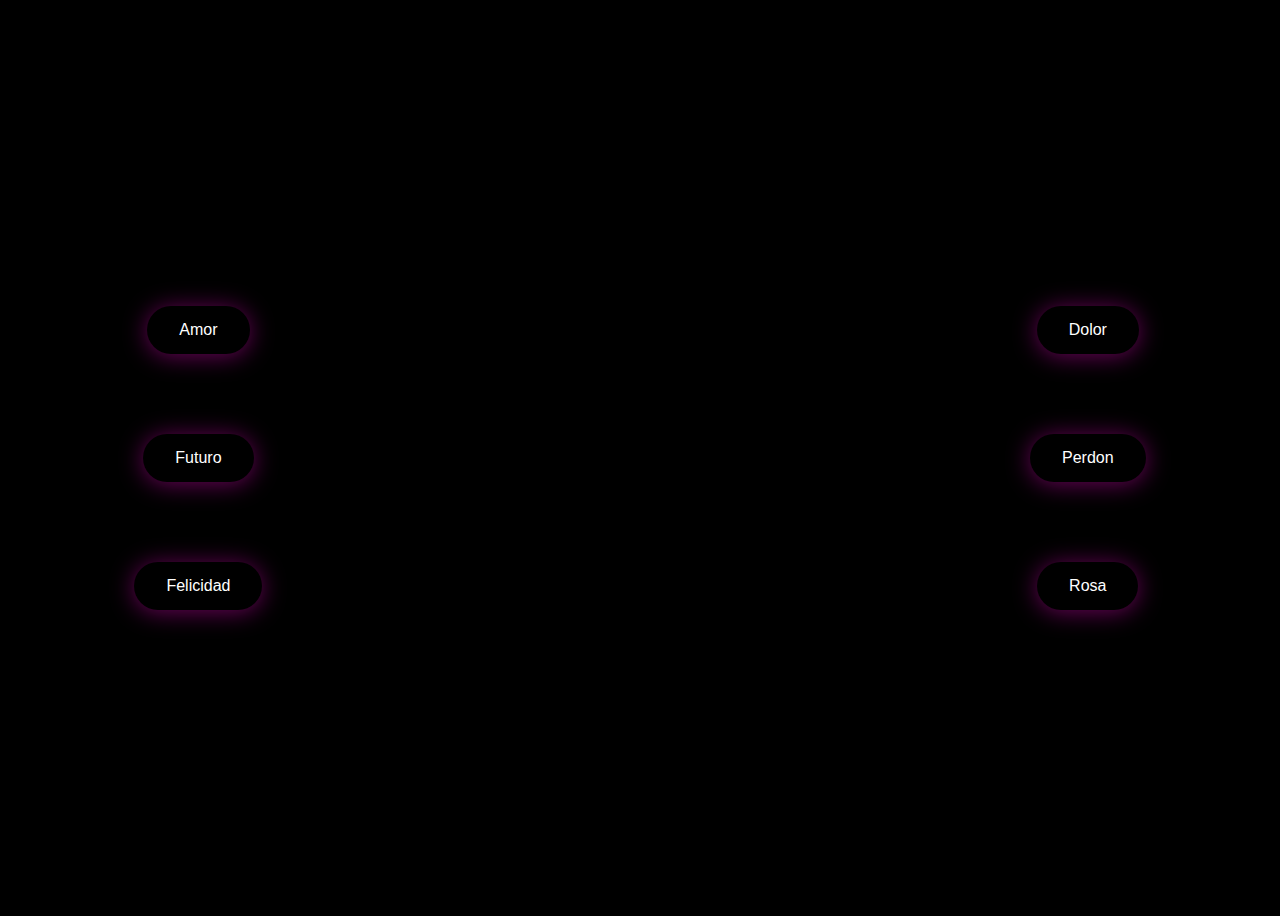
==== index.html @ 9c9c369a "InitialCommit" ====
<!DOCTYPE html>
<html>
<head>
    <title>Para ti, siempre</title>
    <link rel="stylesheet" type="text/css" href="estilos.css">
    <link rel="icon" href="img/corazon.png" type="image/x-icon">
</head>
<body>
    <div class="contenedor">
        <div class="lado izquierdo">
            <div class="boton" onclick="toggleDropdown('menu1')">Amor</div>
            <div class="boton" onclick="toggleDropdown('menu2')">Futuro</div>
            <div class="boton" onclick="toggleDropdown('menu3')">Felicidad</div>
        </div>
        <div class="lado derecho">
            <div class="boton" onclick="toggleDropdown('menu4')">Dolor</div>
            <div class="boton" onclick="toggleDropdown('menu5')">Perdon</div>
            <div class="boton" id="rosa">Rosa</div>
        </div>
    </div>
    <div id="menu1" class="dropdown-content">
        <h1>AMOR</h1>
        <p>Quiero que sepas, en este viaje a veces solitario que llamamos vida, que hubo un instante, un cruce de caminos, donde alguien vio tu luz y se sintió tocado por ella. Aunque nuestras sendas no se entrelazaron de la manera que los cuentos de hadas sugieren, este encuentro dejó una marca, un recuerdo cálido en el corazón.
            <br><br>Si alguna vez te encuentras dudando de tu brillo, si las sombras de la soledad se alargan hasta hacerte sentir olvidada, vuelve a esta página. Déjala ser tu recordatorio silencioso de que, en algún momento, alguien te vio, te valoró y deseó lo mejor para ti.
            <br><br>No necesitas compromiso para saber que eres digna de amor y admiración. Este mensaje es un faro, un refugio para esos días en que necesitas recordar que tu luz brilló lo suficientemente fuerte como para iluminar el camino de alguien, aunque fuera solo por un instante. Siempre habrá belleza en lo que compartimos, y siempre habrá alguien que te lleve en un rincón cálido de su corazón.
            <br><br>Que estas palabras te sirvan de consuelo, un abrazo desde la distancia, un susurro que dice: "Alguien piensa en ti". Que el recuerdo de nuestro breve encuentro sea un bálsamo en los días nublados y un faro de esperanza en los oscuros. Siempre serás valorada, siempre serás recordada con cariño.</p>
    </div>
    <div id="menu2" class="dropdown-content">
        <h1>FUTURO</h1>
        <p>La vida está llena de cambios y desafíos, y es imposible predecir dónde estaremos mañana. Pero eso no significa que debamos olvidar los momentos o las personas que nos marcaron. Este mensaje es para asegurarte que, pase lo que pase, alguien cree en ti y en tu capacidad para enfrentar lo que venga.
            <br><br>No necesitamos estar en el mismo camino para apoyarnos mutuamente. Así que, mientras avanzas, persiguiendo tus sueños y metas, espero que recuerdes que tienes mi apoyo.</p>
    </div>
    <div id="menu3" class="dropdown-content">
        <h1>FELICIDAD</h1>
        <p>A medida que avanzas hacia el futuro, hay algo que realmente espero para ti: tu felicidad. Nuestros caminos se cruzaron por un momento, pero el deseo de verte feliz permanece. Quiero que sepas que, sin importar dónde te lleve la vida, alguien desea lo mejor para ti, especialmente tu felicidad.
            <br><br>La vida está llena de giros y vueltas, y cada experiencia es una oportunidad para crecer y encontrar alegría, incluso en los pequeños momentos. Espero que busques y encuentres esas chispas de alegría que iluminan los días más grises, que persigas lo que te hace sonreír y te llena de energía.
            <br><br>Recuerda que la felicidad a veces viene de las fuentes más inesperadas y a menudo es una elección. En los días difíciles, espero que elijas encontrar algo positivo, algo que te haga sentir un poco mejor. Y en los buenos días, que tu felicidad se multiplique y se extienda a quienes te rodean.
        </p>
    </div>
    <div id="menu4" class="dropdown-content">
        <h1>DOLOR</h1>
        <p>Quiero abarcar ambos lados de la moneda y quisiera hablar sobre el dolor, el cual es un recordatorio de nuestras pérdidas, nuestros fracasos y los momentos que nos gustaría olvidar. Sin embargo, también es un maestro, aunque duro, que nos enseña sobre la resiliencia, la fortaleza y la capacidad de seguir adelante, incluso cuando pensamos que no podemos.
            <br><br>El dolor puede hacernos sentir aislados, como si estuviéramos atrapados en una tormenta sin fin. Pero recuerda, después de la lluvia más intensa, el sol vuelve a brillar. Este es mi deseo para ti: que encuentres tu camino hacia la luz después de la tormenta, que el dolor de hoy se convierta en la fortaleza de mañana. :)
        </p>
    </div>
    <div id="menu5" class="dropdown-content">
        <h1>PERDON</h1>
        <p>Me encuentro escribiéndote esto desde un lugar de reflexión profunda y sincero arrepentimiento. Reconocer el daño que causé es el primer paso en mi camino hacia la redención, y aunque las palabras nunca puedan borrar completamente el dolor, espero que puedan servir como puente hacia un entendimiento y, quizás, hacia el perdón.
            <br><br>Cometí errores, y por eso, te pido sinceramente disculpas. No hay excusas para mis acciones, ni palabras que puedan cambiar el pasado. Sin embargo, estoy comprometido a aprender de estos errores, a ser una mejor persona, una que no repita las faltas que te hirieron.
            <br><br>El perdón es un regalo que no se da por merecimiento, sino por gracia. No te pido que olvides, porque sé que lo que sucedió dejó marcas. Más bien, te pido la oportunidad de demostrar que el arrepentimiento puede transformarse en cambio real. Quiero que sepas que estoy trabajando en mí mismo, tratando de entender las razones detrás de mis acciones y asegurándome de que en el futuro, seré alguien que sume positivamente a las vidas de los demás, en lugar de causar dolor. 
            <br><br>Y tu siempre seras recordatorio de eso :)</p>
    </div>
    <script src="script.js"></script>
</body>
</html>
---- estilos.css ----
body {
    background: url('https://images.unsplash.com/photo-1623183073884-84163e7b857d?q=80&w=1887&auto=format&fit=crop&ixlib=rb-4.0.3&ixid=M3wxMjA3fDB8MHxwaG90by1wYWdlfHx8fGVufDB8fHx8fA%3D%3D') no-repeat center center; /* Reemplaza con la URL directa de la imagen */
    background-size: cover; /* Cambia a tu imagen de fondo */
    background-color: #000000;
    font-family: Arial, sans-serif;
    height: 100vh;
    display: flex;
    justify-content: center;
    align-items: center;
}

.contenedor {
    display: flex;
    justify-content: space-between;
    width: 80%;
}

.lado {
    display: flex;
    flex-direction: column;
    align-items: center; /* Centra los botones en el eje vertical */
}

.boton {
    background-color: rgb(0, 0, 0); /* O considerar el color de fondo de .boton */
    color: white;
    padding: 15px 32px; /* O ajustar según .boton */
    text-align: center;
    text-decoration: none;
    font-size: 16px; /* O el tamaño de .boton */
    margin: 40px 0; /* Mantener para la posición */
    cursor: pointer;
    border: none;
    border-radius: 25px; /* O ajustar según .boton */
    position: relative;

    font-family: 'Helvetica', 'Arial', sans-serif;
    -webkit-appearance: none;
    appearance: none;
    transition: transform ease-in 0.1s, box-shadow ease-in 0.25s;
    box-shadow: 0 2px 25px rgba(211, 6, 180, 0.5);
}

.boton:focus {
    outline: 0;
  }
  .boton:before, .boton:after {
    position: absolute;
    content: '';
    display: block;
    width: 140%;
    height: 100%;
    left: -20%;
    z-index: -1000;
    transition: all ease-in-out 0.5s;
    background-repeat: no-repeat;
  }
  .boton:before {
    display: none;
    top: -75%;
    background-image: radial-gradient(circle, #ffffff 20%, transparent 20%), radial-gradient(circle, transparent 20%, #ff00ff 20%, transparent 30%), radial-gradient(circle, #ffffff 20%, transparent 20%), radial-gradient(circle, #ff00ff 20%, transparent 20%), radial-gradient(circle, transparent 10%, #ffffff 15%, transparent 20%), radial-gradient(circle, #ff00ff 20%, transparent 20%), radial-gradient(circle, #ffffff 20%, transparent 20%), radial-gradient(circle, #ff00ff 20%, transparent 20%), radial-gradient(circle, #ffffff 20%, transparent 20%);
    background-size: 10% 10%, 20% 20%, 15% 15%, 20% 20%, 18% 18%, 10% 10%, 15% 15%, 10% 10%, 18% 18%;
  }
  .boton:after {
    display: none;
    bottom: -75%;
    background-image: radial-gradient(circle, #ffffff 20%, transparent 20%), radial-gradient(circle, #ff00ff 20%, transparent 20%), radial-gradient(circle, transparent 10%, #ffffff 15%, transparent 20%), radial-gradient(circle, #ff00ff 20%, transparent 20%), radial-gradient(circle, #ffffff 20%, transparent 20%), radial-gradient(circle, #ff00ff 20%, transparent 20%), radial-gradient(circle, #ffffff 20%, transparent 20%);
    background-size: 15% 15%, 20% 20%, 18% 18%, 20% 20%, 15% 15%, 10% 10%, 20% 20%;
  }
  .boton:active {
    transform: scale(0.9);
    background-color: #000000;
    box-shadow: 0 2px 25px rgb(220, 76, 151);
  }
  .boton.animate:before {
    display: block;
    animation: topBubbles ease-in-out 0.75s forwards;
  }
  .boton.animate:after {
    display: block;
    animation: bottomBubbles ease-in-out 0.75s forwards;
  }
  @keyframes topBubbles {
    0% {
      background-position: 5% 90%, 10% 90%, 10% 90%, 15% 90%, 25% 90%, 25% 90%, 40% 90%, 55% 90%, 70% 90%;
   }
    50% {
      background-position: 0% 80%, 0% 20%, 10% 40%, 20% 0%, 30% 30%, 22% 50%, 50% 50%, 65% 20%, 90% 30%;
   }
    100% {
      background-position: 0% 70%, 0% 10%, 10% 30%, 20% -10%, 30% 20%, 22% 40%, 50% 40%, 65% 10%, 90% 20%;
      background-size: 0% 0%, 0% 0%, 0% 0%, 0% 0%, 0% 0%, 0% 0%;
   }
  }
  @keyframes bottomBubbles {
    0% {
      background-position: 10% -10%, 30% 10%, 55% -10%, 70% -10%, 85% -10%, 70% -10%, 70% 0%;
   }
    50% {
      background-position: 0% 80%, 20% 80%, 45% 60%, 60% 100%, 75% 70%, 95% 60%, 105% 0%;
   }
    100% {
      background-position: 0% 90%, 20% 90%, 45% 70%, 60% 110%, 75% 80%, 95% 70%, 110% 10%;
      background-size: 0% 0%, 0% 0%, 0% 0%, 0% 0%, 0% 0%, 0% 0%;
   }
  }
  

.dropdown-content {
    display: none;
    position: fixed;
    left: 50%;
    transform: translateX(-50%);
    background-color: #f9f9f9;
    min-width: 160px;
    box-shadow: 0px 8px 16px 0px rgba(0,0,0,0.2);
    padding: 12px 16px;
    z-index: 1;
    border-radius: 10px;
}

.dropdown-content::before {
    content: "";
    position: absolute;
    top: 0;
    left: 0;
    z-index: -1;
    width: 100%;
    height: 100%;
    background: linear-gradient(
        45deg,
        pink, rgb(218, 115, 168), deeppink, rgb(255, 0, 106),
        pink, rgb(218, 115, 168), deeppink, rgb(255, 0, 106)
    );
    background-size: 800%;
    border-radius: 10px;
    filter: blur(8px);
    animation: glowing 20s linear infinite;
}

@keyframes glowing {
    0% {
        background-position: 0 0;
    }
    50% {
        background-position: 400% 0;
    }
    100% {
        background-position: 0 0;
    }
}

h1 {
    text-align: center;
}

@media (max-width: 600px) {
    .contenedor {
        flex-direction: column;
        width: 100%;
    }
    .boton {
        padding: 10px 20px;
        margin: 20px 0;
    }
    /* Otros ajustes para dispositivos móviles */
}
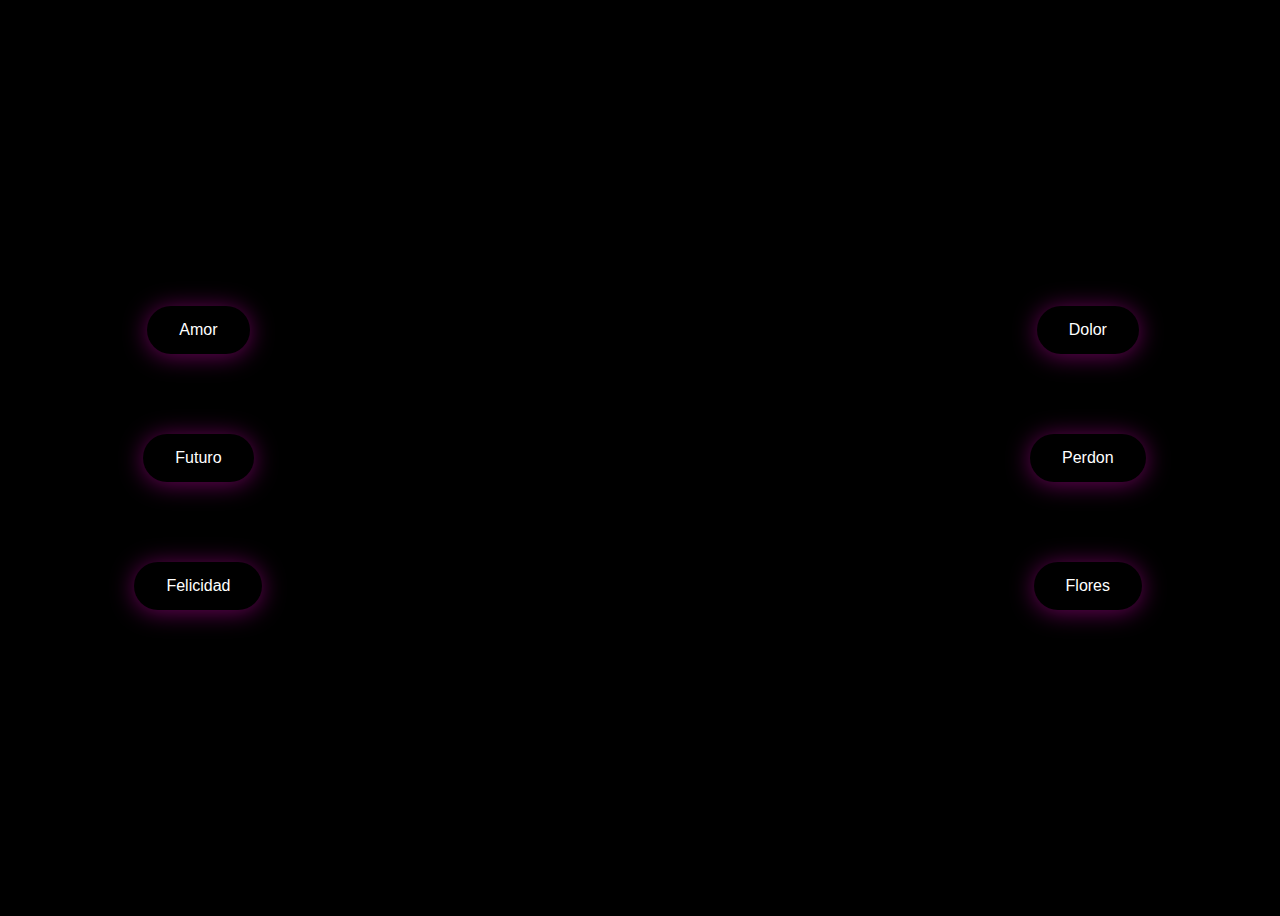
==== commit 26081748: "Update index.html" ====
--- a/index.html
+++ b/index.html
@@ -15,7 +15,7 @@
         <div class="lado derecho">
             <div class="boton" onclick="toggleDropdown('menu4')">Dolor</div>
             <div class="boton" onclick="toggleDropdown('menu5')">Perdon</div>
-            <div class="boton" id="rosa">Rosa</div>
+            <div class="boton" id="rosa">Flores</div>
         </div>
     </div>
     <div id="menu1" class="dropdown-content">
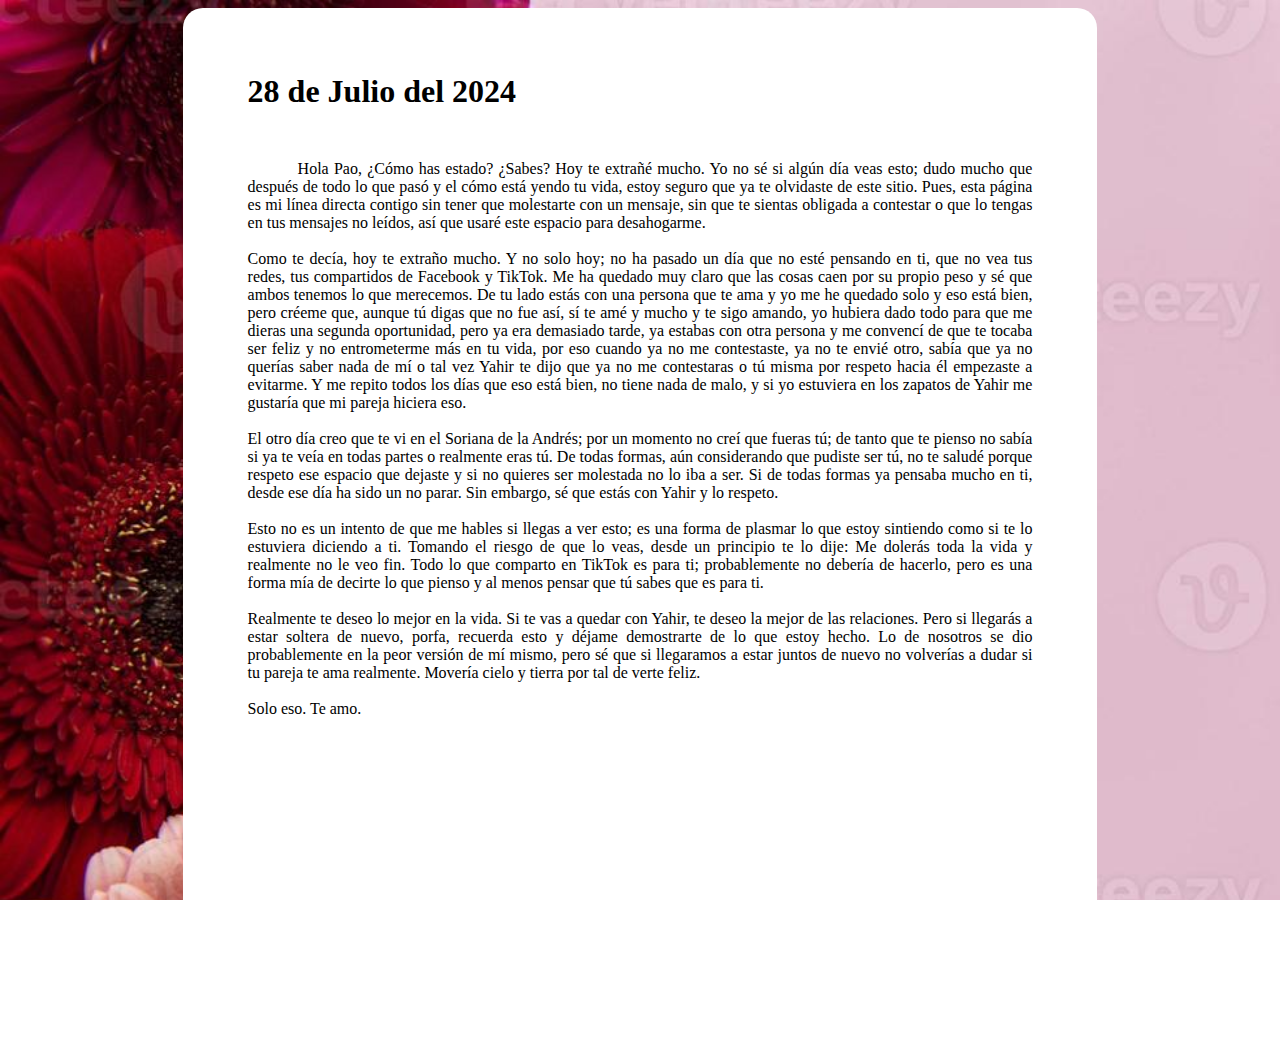
==== commit de0b7032: "Add files via upload" ====
--- a/index.html
+++ b/index.html
@@ -1,55 +1,28 @@
 <!DOCTYPE html>
-<html>
+<html lang="en">
 <head>
+    <meta charset="UTF-8">
+    <meta name="viewport" content="width=device-width, initial-scale=1.0">
     <title>Para ti, siempre</title>
-    <link rel="stylesheet" type="text/css" href="estilos.css">
     <link rel="icon" href="img/corazon.png" type="image/x-icon">
+    <link rel="stylesheet" href="css/diario.css">
 </head>
 <body>
-    <div class="contenedor">
-        <div class="lado izquierdo">
-            <div class="boton" onclick="toggleDropdown('menu1')">Amor</div>
-            <div class="boton" onclick="toggleDropdown('menu2')">Futuro</div>
-            <div class="boton" onclick="toggleDropdown('menu3')">Felicidad</div>
-        </div>
-        <div class="lado derecho">
-            <div class="boton" onclick="toggleDropdown('menu4')">Dolor</div>
-            <div class="boton" onclick="toggleDropdown('menu5')">Perdon</div>
-            <div class="boton" id="rosa">Flores</div>
-        </div>
-    </div>
-    <div id="menu1" class="dropdown-content">
-        <h1>AMOR</h1>
-        <p>Quiero que sepas, en este viaje a veces solitario que llamamos vida, que hubo un instante, un cruce de caminos, donde alguien vio tu luz y se sintió tocado por ella. Aunque nuestras sendas no se entrelazaron de la manera que los cuentos de hadas sugieren, este encuentro dejó una marca, un recuerdo cálido en el corazón.
-            <br><br>Si alguna vez te encuentras dudando de tu brillo, si las sombras de la soledad se alargan hasta hacerte sentir olvidada, vuelve a esta página. Déjala ser tu recordatorio silencioso de que, en algún momento, alguien te vio, te valoró y deseó lo mejor para ti.
-            <br><br>No necesitas compromiso para saber que eres digna de amor y admiración. Este mensaje es un faro, un refugio para esos días en que necesitas recordar que tu luz brilló lo suficientemente fuerte como para iluminar el camino de alguien, aunque fuera solo por un instante. Siempre habrá belleza en lo que compartimos, y siempre habrá alguien que te lleve en un rincón cálido de su corazón.
-            <br><br>Que estas palabras te sirvan de consuelo, un abrazo desde la distancia, un susurro que dice: "Alguien piensa en ti". Que el recuerdo de nuestro breve encuentro sea un bálsamo en los días nublados y un faro de esperanza en los oscuros. Siempre serás valorada, siempre serás recordada con cariño.</p>
-    </div>
-    <div id="menu2" class="dropdown-content">
-        <h1>FUTURO</h1>
-        <p>La vida está llena de cambios y desafíos, y es imposible predecir dónde estaremos mañana. Pero eso no significa que debamos olvidar los momentos o las personas que nos marcaron. Este mensaje es para asegurarte que, pase lo que pase, alguien cree en ti y en tu capacidad para enfrentar lo que venga.
-            <br><br>No necesitamos estar en el mismo camino para apoyarnos mutuamente. Así que, mientras avanzas, persiguiendo tus sueños y metas, espero que recuerdes que tienes mi apoyo.</p>
-    </div>
-    <div id="menu3" class="dropdown-content">
-        <h1>FELICIDAD</h1>
-        <p>A medida que avanzas hacia el futuro, hay algo que realmente espero para ti: tu felicidad. Nuestros caminos se cruzaron por un momento, pero el deseo de verte feliz permanece. Quiero que sepas que, sin importar dónde te lleve la vida, alguien desea lo mejor para ti, especialmente tu felicidad.
-            <br><br>La vida está llena de giros y vueltas, y cada experiencia es una oportunidad para crecer y encontrar alegría, incluso en los pequeños momentos. Espero que busques y encuentres esas chispas de alegría que iluminan los días más grises, que persigas lo que te hace sonreír y te llena de energía.
-            <br><br>Recuerda que la felicidad a veces viene de las fuentes más inesperadas y a menudo es una elección. En los días difíciles, espero que elijas encontrar algo positivo, algo que te haga sentir un poco mejor. Y en los buenos días, que tu felicidad se multiplique y se extienda a quienes te rodean.
+    <div class="caja">
+        <h1>28 de Julio del 2024</h1>
+        <p class="texto">
+            Hola Pao, ¿Cómo has estado? ¿Sabes? Hoy te extrañé mucho. Yo no sé si algún día veas esto; dudo mucho que después de todo lo que pasó y el cómo está yendo tu vida, estoy seguro que ya te olvidaste de este sitio. Pues, esta página es mi línea directa contigo sin tener que molestarte con un mensaje, sin que te sientas obligada a contestar o que lo tengas en tus mensajes no leídos, así que usaré este espacio para desahogarme.
+            <br><br>
+            Como te decía, hoy te extraño mucho. Y no solo hoy; no ha pasado un día que no esté pensando en ti, que no vea tus redes, tus compartidos de Facebook y TikTok. Me ha quedado muy claro que las cosas caen por su propio peso y sé que ambos tenemos lo que merecemos. De tu lado estás con una persona que te ama y yo me he quedado solo y eso está bien, pero créeme que, aunque tú digas que no fue así, sí te amé y mucho y te sigo amando, yo hubiera dado todo para que me dieras una segunda oportunidad, pero ya era demasiado tarde, ya estabas con otra persona y me convencí de que te tocaba ser feliz y no entrometerme más en tu vida, por eso cuando ya no me contestaste, ya no te envié otro, sabía que ya no querías saber nada de mí o tal vez Yahir te dijo que ya no me contestaras o tú misma por respeto hacia él empezaste a evitarme. Y me repito todos los días que eso está bien, no tiene nada de malo, y si yo estuviera en los zapatos de Yahir me gustaría que mi pareja hiciera eso.
+            <br><br>
+            El otro día creo que te vi en el Soriana de la Andrés; por un momento no creí que fueras tú; de tanto que te pienso no sabía si ya te veía en todas partes o realmente eras tú. De todas formas, aún considerando que pudiste ser tú, no te saludé porque respeto ese espacio que dejaste y si no quieres ser molestada no lo iba a ser. Si de todas formas ya pensaba mucho en ti, desde ese día ha sido un no parar. Sin embargo, sé que estás con Yahir y lo respeto.
+            <br><br>
+            Esto no es un intento de que me hables si llegas a ver esto; es una forma de plasmar lo que estoy sintiendo como si te lo estuviera diciendo a ti. Tomando el riesgo de que lo veas, desde un principio te lo dije: Me dolerás toda la vida y realmente no le veo fin. Todo lo que comparto en TikTok es para ti; probablemente no debería de hacerlo, pero es una forma mía de decirte lo que pienso y al menos pensar que tú sabes que es para ti.
+            <br><br>
+            Realmente te deseo lo mejor en la vida. Si te vas a quedar con Yahir, te deseo la mejor de las relaciones. Pero si llegarás a estar soltera de nuevo, porfa, recuerda esto y déjame demostrarte de lo que estoy hecho. Lo de nosotros se dio probablemente en la peor versión de mí mismo, pero sé que si llegaramos a estar juntos de nuevo no volverías a dudar si tu pareja te ama realmente. Movería cielo y tierra por tal de verte feliz.
+            <br><br>
+            Solo eso. Te amo.
         </p>
     </div>
-    <div id="menu4" class="dropdown-content">
-        <h1>DOLOR</h1>
-        <p>Quiero abarcar ambos lados de la moneda y quisiera hablar sobre el dolor, el cual es un recordatorio de nuestras pérdidas, nuestros fracasos y los momentos que nos gustaría olvidar. Sin embargo, también es un maestro, aunque duro, que nos enseña sobre la resiliencia, la fortaleza y la capacidad de seguir adelante, incluso cuando pensamos que no podemos.
-            <br><br>El dolor puede hacernos sentir aislados, como si estuviéramos atrapados en una tormenta sin fin. Pero recuerda, después de la lluvia más intensa, el sol vuelve a brillar. Este es mi deseo para ti: que encuentres tu camino hacia la luz después de la tormenta, que el dolor de hoy se convierta en la fortaleza de mañana. :)
-        </p>
-    </div>
-    <div id="menu5" class="dropdown-content">
-        <h1>PERDON</h1>
-        <p>Me encuentro escribiéndote esto desde un lugar de reflexión profunda y sincero arrepentimiento. Reconocer el daño que causé es el primer paso en mi camino hacia la redención, y aunque las palabras nunca puedan borrar completamente el dolor, espero que puedan servir como puente hacia un entendimiento y, quizás, hacia el perdón.
-            <br><br>Cometí errores, y por eso, te pido sinceramente disculpas. No hay excusas para mis acciones, ni palabras que puedan cambiar el pasado. Sin embargo, estoy comprometido a aprender de estos errores, a ser una mejor persona, una que no repita las faltas que te hirieron.
-            <br><br>El perdón es un regalo que no se da por merecimiento, sino por gracia. No te pido que olvides, porque sé que lo que sucedió dejó marcas. Más bien, te pido la oportunidad de demostrar que el arrepentimiento puede transformarse en cambio real. Quiero que sepas que estoy trabajando en mí mismo, tratando de entender las razones detrás de mis acciones y asegurándome de que en el futuro, seré alguien que sume positivamente a las vidas de los demás, en lugar de causar dolor. 
-            <br><br>Y tu siempre seras recordatorio de eso :)</p>
-    </div>
-    <script src="script.js"></script>
 </body>
-</html>
+</html>--- a/css/diario.css
+++ b/css/diario.css
@@ -0,0 +1,24 @@
+body{
+    background-image: url("/img/gerbera.jpg");
+    background-attachment: fixed;
+    background-size: 1880px;
+}
+
+.caja{
+    padding: 15px;
+    margin: auto;
+    width: 70%;
+    height: 1000px;
+    background-color: white;
+    border-radius: 20px;
+}
+
+h1{
+    margin: 50px;
+}
+
+.texto{
+    margin: 50px;
+    text-align: justify;
+    text-indent: 50px;
+}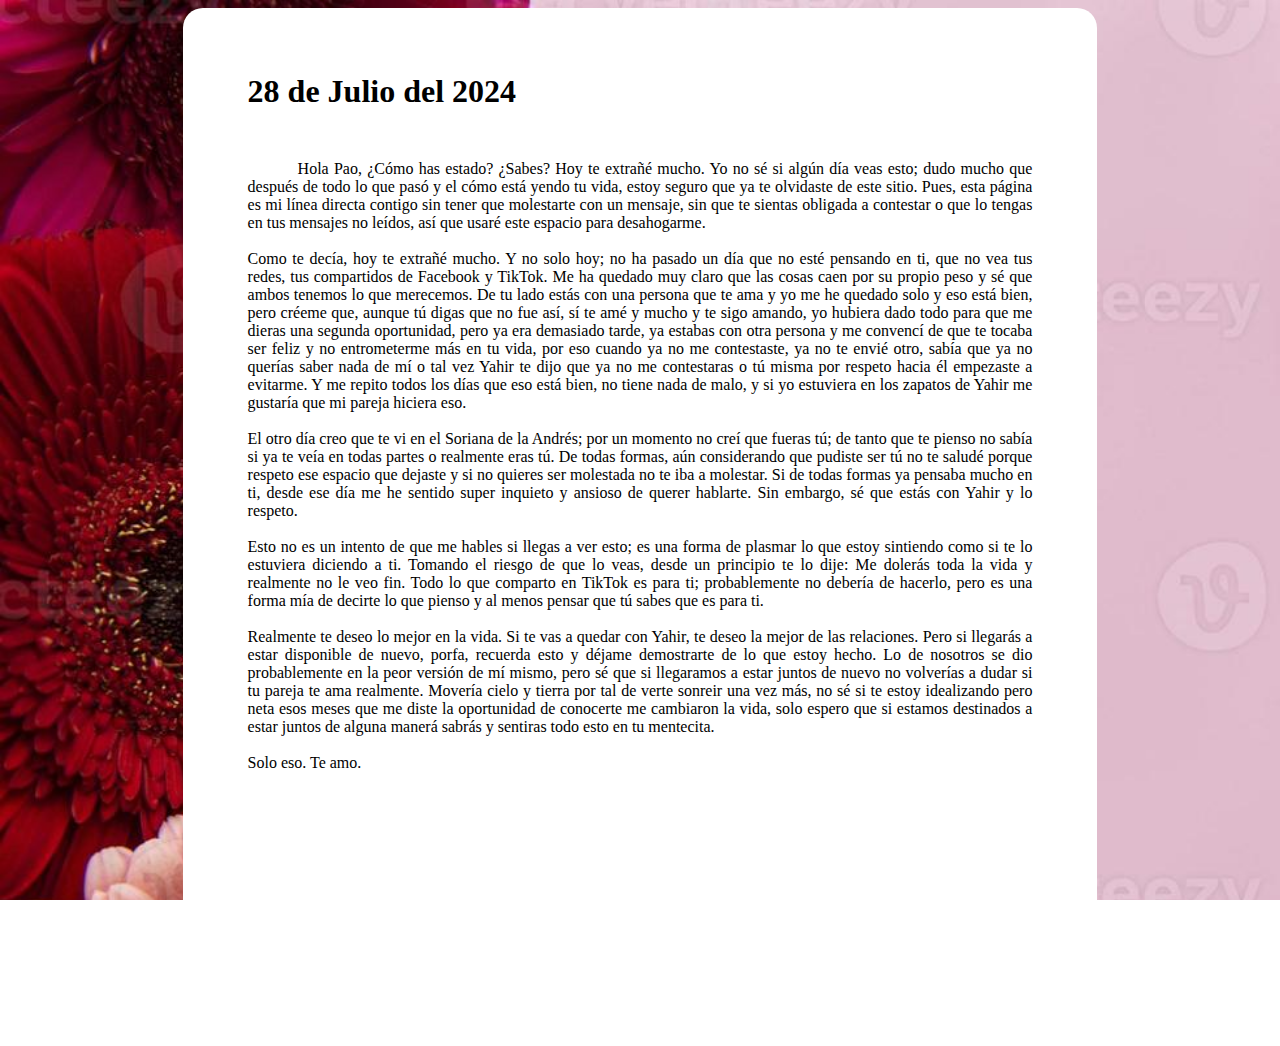
==== commit e28c83a8: "Update index.html" ====
--- a/index.html
+++ b/index.html
@@ -13,16 +13,16 @@
         <p class="texto">
             Hola Pao, ¿Cómo has estado? ¿Sabes? Hoy te extrañé mucho. Yo no sé si algún día veas esto; dudo mucho que después de todo lo que pasó y el cómo está yendo tu vida, estoy seguro que ya te olvidaste de este sitio. Pues, esta página es mi línea directa contigo sin tener que molestarte con un mensaje, sin que te sientas obligada a contestar o que lo tengas en tus mensajes no leídos, así que usaré este espacio para desahogarme.
             <br><br>
-            Como te decía, hoy te extraño mucho. Y no solo hoy; no ha pasado un día que no esté pensando en ti, que no vea tus redes, tus compartidos de Facebook y TikTok. Me ha quedado muy claro que las cosas caen por su propio peso y sé que ambos tenemos lo que merecemos. De tu lado estás con una persona que te ama y yo me he quedado solo y eso está bien, pero créeme que, aunque tú digas que no fue así, sí te amé y mucho y te sigo amando, yo hubiera dado todo para que me dieras una segunda oportunidad, pero ya era demasiado tarde, ya estabas con otra persona y me convencí de que te tocaba ser feliz y no entrometerme más en tu vida, por eso cuando ya no me contestaste, ya no te envié otro, sabía que ya no querías saber nada de mí o tal vez Yahir te dijo que ya no me contestaras o tú misma por respeto hacia él empezaste a evitarme. Y me repito todos los días que eso está bien, no tiene nada de malo, y si yo estuviera en los zapatos de Yahir me gustaría que mi pareja hiciera eso.
+            Como te decía, hoy te extrañé mucho. Y no solo hoy; no ha pasado un día que no esté pensando en ti, que no vea tus redes, tus compartidos de Facebook y TikTok. Me ha quedado muy claro que las cosas caen por su propio peso y sé que ambos tenemos lo que merecemos. De tu lado estás con una persona que te ama y yo me he quedado solo y eso está bien, pero créeme que, aunque tú digas que no fue así, sí te amé y mucho y te sigo amando, yo hubiera dado todo para que me dieras una segunda oportunidad, pero ya era demasiado tarde, ya estabas con otra persona y me convencí de que te tocaba ser feliz y no entrometerme más en tu vida, por eso cuando ya no me contestaste, ya no te envié otro, sabía que ya no querías saber nada de mí o tal vez Yahir te dijo que ya no me contestaras o tú misma por respeto hacia él empezaste a evitarme. Y me repito todos los días que eso está bien, no tiene nada de malo, y si yo estuviera en los zapatos de Yahir me gustaría que mi pareja hiciera eso.
             <br><br>
-            El otro día creo que te vi en el Soriana de la Andrés; por un momento no creí que fueras tú; de tanto que te pienso no sabía si ya te veía en todas partes o realmente eras tú. De todas formas, aún considerando que pudiste ser tú, no te saludé porque respeto ese espacio que dejaste y si no quieres ser molestada no lo iba a ser. Si de todas formas ya pensaba mucho en ti, desde ese día ha sido un no parar. Sin embargo, sé que estás con Yahir y lo respeto.
+            El otro día creo que te vi en el Soriana de la Andrés; por un momento no creí que fueras tú; de tanto que te pienso no sabía si ya te veía en todas partes o realmente eras tú. De todas formas, aún considerando que pudiste ser tú no te saludé porque respeto ese espacio que dejaste y si no quieres ser molestada no te iba a molestar. Si de todas formas ya pensaba mucho en ti, desde ese día me he sentido super inquieto y ansioso de querer hablarte. Sin embargo, sé que estás con Yahir y lo respeto.
             <br><br>
             Esto no es un intento de que me hables si llegas a ver esto; es una forma de plasmar lo que estoy sintiendo como si te lo estuviera diciendo a ti. Tomando el riesgo de que lo veas, desde un principio te lo dije: Me dolerás toda la vida y realmente no le veo fin. Todo lo que comparto en TikTok es para ti; probablemente no debería de hacerlo, pero es una forma mía de decirte lo que pienso y al menos pensar que tú sabes que es para ti.
             <br><br>
-            Realmente te deseo lo mejor en la vida. Si te vas a quedar con Yahir, te deseo la mejor de las relaciones. Pero si llegarás a estar soltera de nuevo, porfa, recuerda esto y déjame demostrarte de lo que estoy hecho. Lo de nosotros se dio probablemente en la peor versión de mí mismo, pero sé que si llegaramos a estar juntos de nuevo no volverías a dudar si tu pareja te ama realmente. Movería cielo y tierra por tal de verte feliz.
+            Realmente te deseo lo mejor en la vida. Si te vas a quedar con Yahir, te deseo la mejor de las relaciones. Pero si llegarás a estar disponible de nuevo, porfa, recuerda esto y déjame demostrarte de lo que estoy hecho. Lo de nosotros se dio probablemente en la peor versión de mí mismo, pero sé que si llegaramos a estar juntos de nuevo no volverías a dudar si tu pareja te ama realmente. Movería cielo y tierra por tal de verte sonreir una vez más, no sé si te estoy idealizando pero neta esos meses que me diste la oportunidad de conocerte me cambiaron la vida, solo espero que si estamos destinados a estar juntos de alguna manerá sabrás y sentiras todo esto en tu mentecita.
             <br><br>
             Solo eso. Te amo.
         </p>
     </div>
 </body>
-</html>+</html>
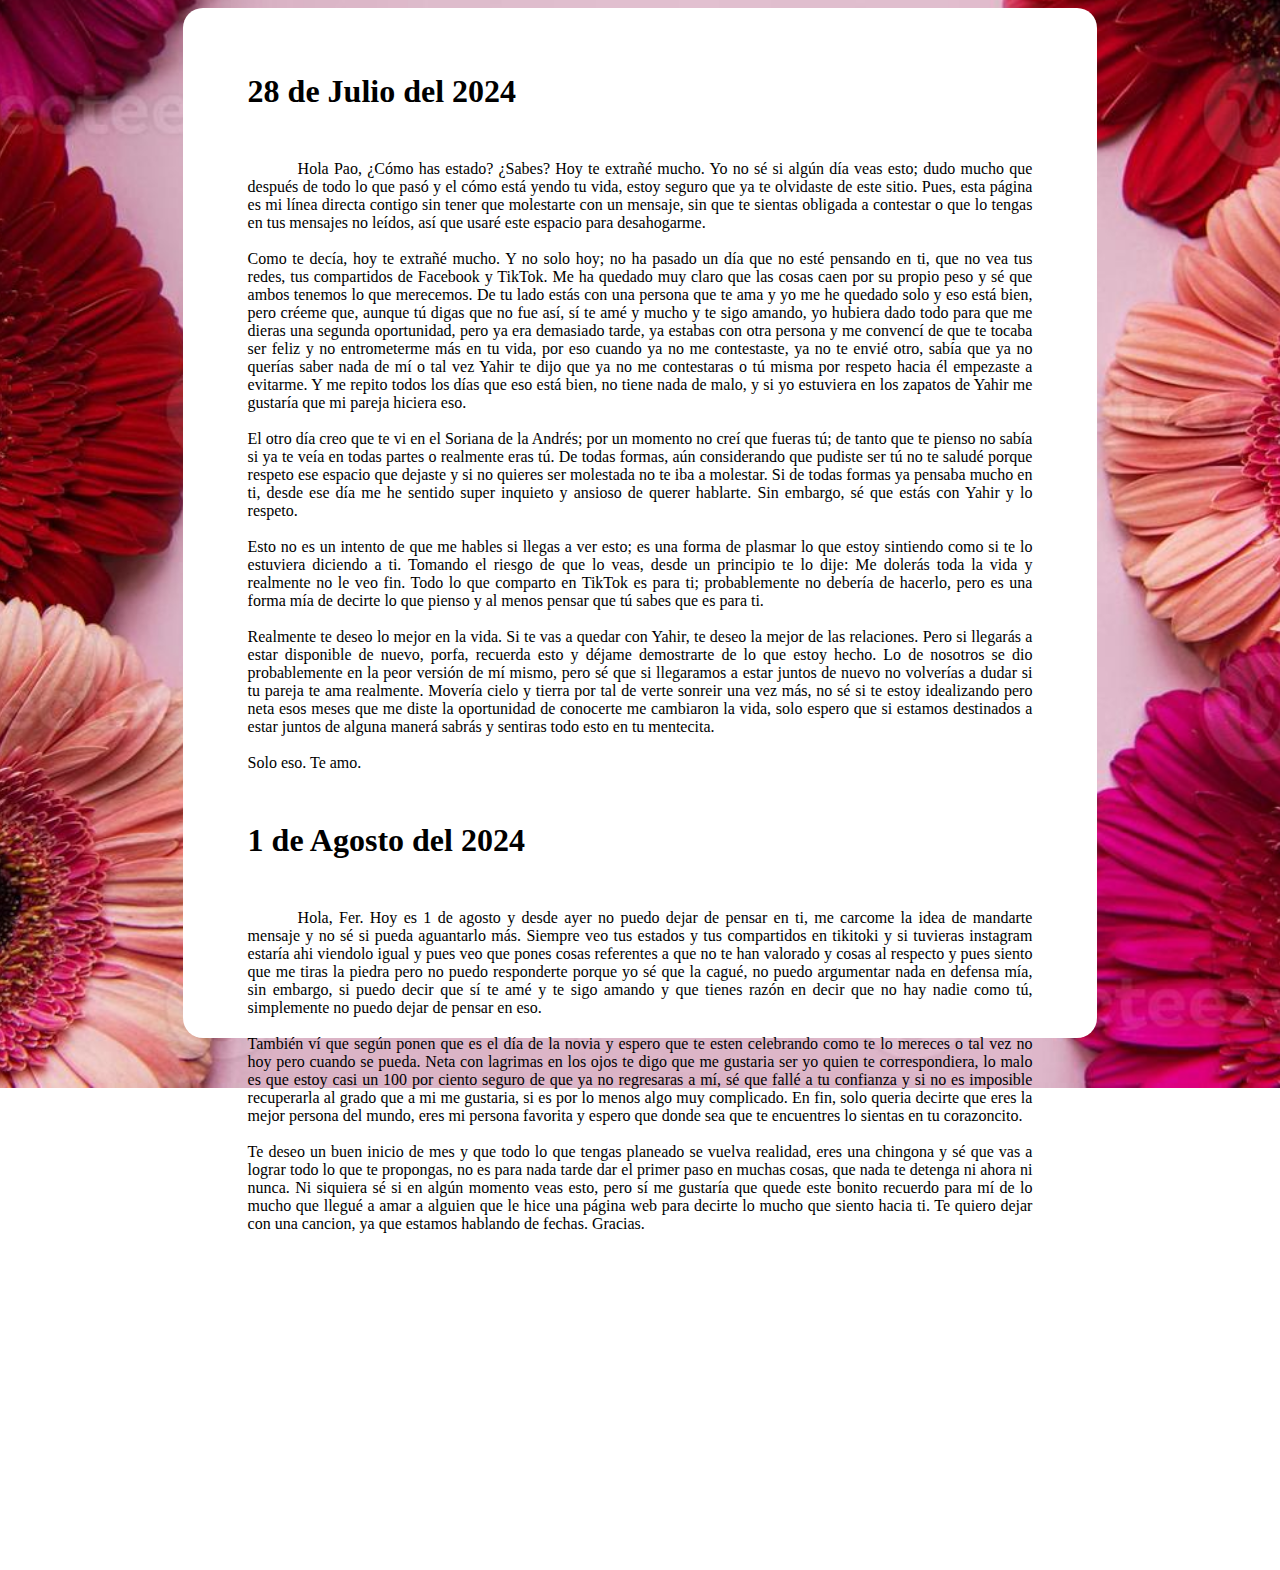
==== commit c90ca0b8: "Update index.html" ====
--- a/index.html
+++ b/index.html
@@ -23,6 +23,16 @@
             <br><br>
             Solo eso. Te amo.
         </p>
+        <h1>1 de Agosto del 2024</h1>
+        <p class="texto">
+            Hola, Fer. Hoy es 1 de agosto y desde ayer no puedo dejar de pensar en ti, me carcome la idea de mandarte mensaje y no sé si pueda aguantarlo más. Siempre veo tus estados y tus compartidos en tikitoki y si tuvieras instagram estaría ahi viendolo igual y pues veo que pones cosas referentes a que no te han valorado y cosas al respecto y pues siento que me tiras la piedra pero no puedo responderte porque yo sé que la cagué, no puedo argumentar nada en defensa mía, sin embargo, si puedo decir que sí te amé y te sigo amando y que tienes razón en decir que no hay nadie como tú, simplemente no puedo dejar de pensar en eso.
+            <br><br>
+            También ví que según ponen que es el día de la novia y espero que te esten celebrando como te lo mereces o tal vez no hoy pero cuando se pueda. Neta con lagrimas en los ojos te digo que me gustaria ser yo quien te correspondiera, lo malo es que estoy casi un 100 por ciento seguro de que ya no regresaras a mí, sé que fallé a tu confianza y si no es imposible recuperarla al grado que a mi me gustaria, si es por lo menos algo muy complicado. En fin, solo queria decirte que eres la mejor persona del mundo, eres mi persona favorita y espero que donde sea que te encuentres lo sientas en tu corazoncito.
+            <br><br>
+            Te deseo un buen inicio de mes y que todo lo que tengas planeado se vuelva realidad, eres una chingona y sé que vas a lograr todo lo que te propongas, no es para nada tarde dar el primer paso en muchas cosas, que nada te detenga ni ahora ni nunca. Ni siquiera sé si en algún momento veas esto, pero sí me gustaría que quede este bonito recuerdo para mí de lo mucho que llegué a amar a alguien que le hice una página web para decirte lo mucho que siento hacia ti. Te quiero dejar con una cancion, ya que estamos hablando de fechas. Gracias.
+            <br><br>
+            <iframe width="560" height="315" src="https://www.youtube.com/embed/GbrnRLZl3rQ?si=vVQCtYP4toetdoLS" title="YouTube video player" frameborder="0" allow="accelerometer; autoplay; clipboard-write; encrypted-media; gyroscope; picture-in-picture; web-share" referrerpolicy="strict-origin-when-cross-origin" allowfullscreen></iframe>
+        </p>
     </div>
 </body>
 </html>
--- a/css/diario.css
+++ b/css/diario.css
@@ -1,6 +1,8 @@
 body{
     background-image: url("/img/gerbera.jpg");
+    background-repeat: no-repeat;
     background-attachment: fixed;
+    background-position: center;
     background-size: 1880px;
 }
 
@@ -21,4 +23,4 @@
     margin: 50px;
     text-align: justify;
     text-indent: 50px;
-}+}
